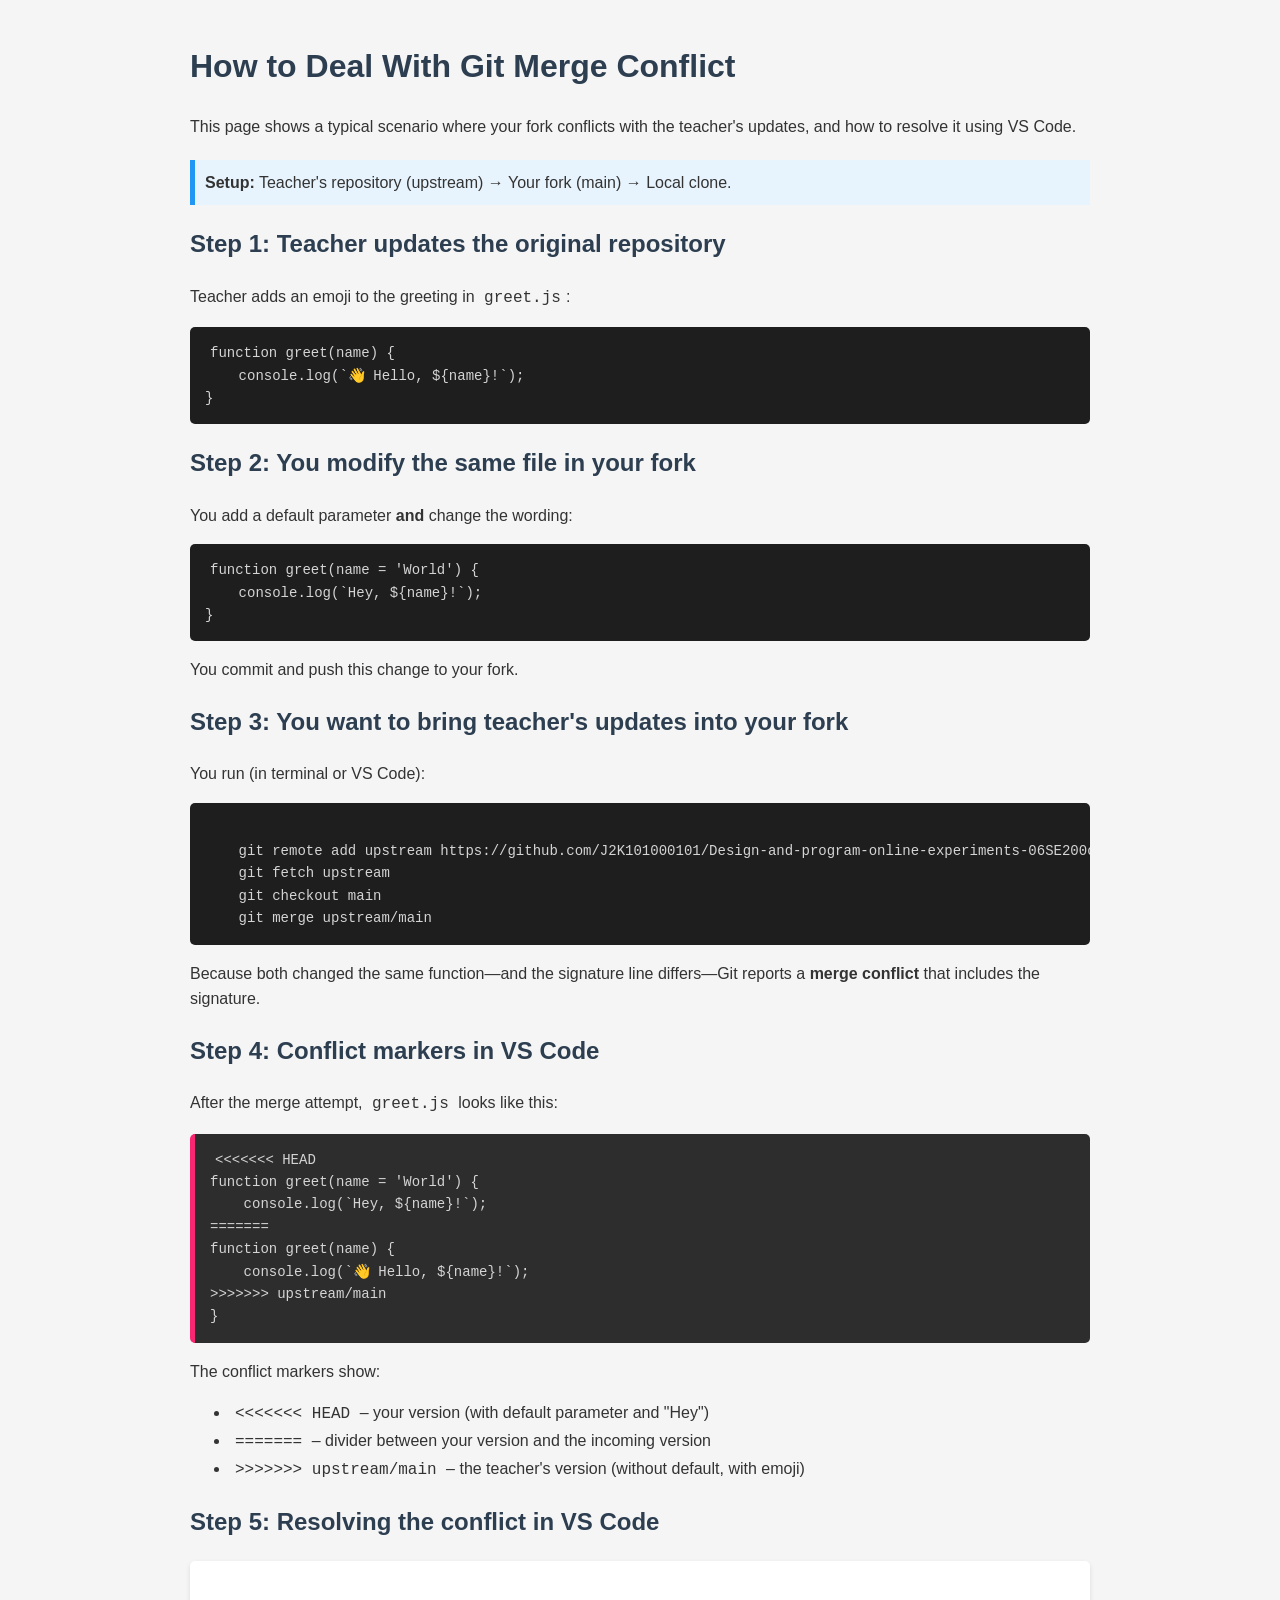
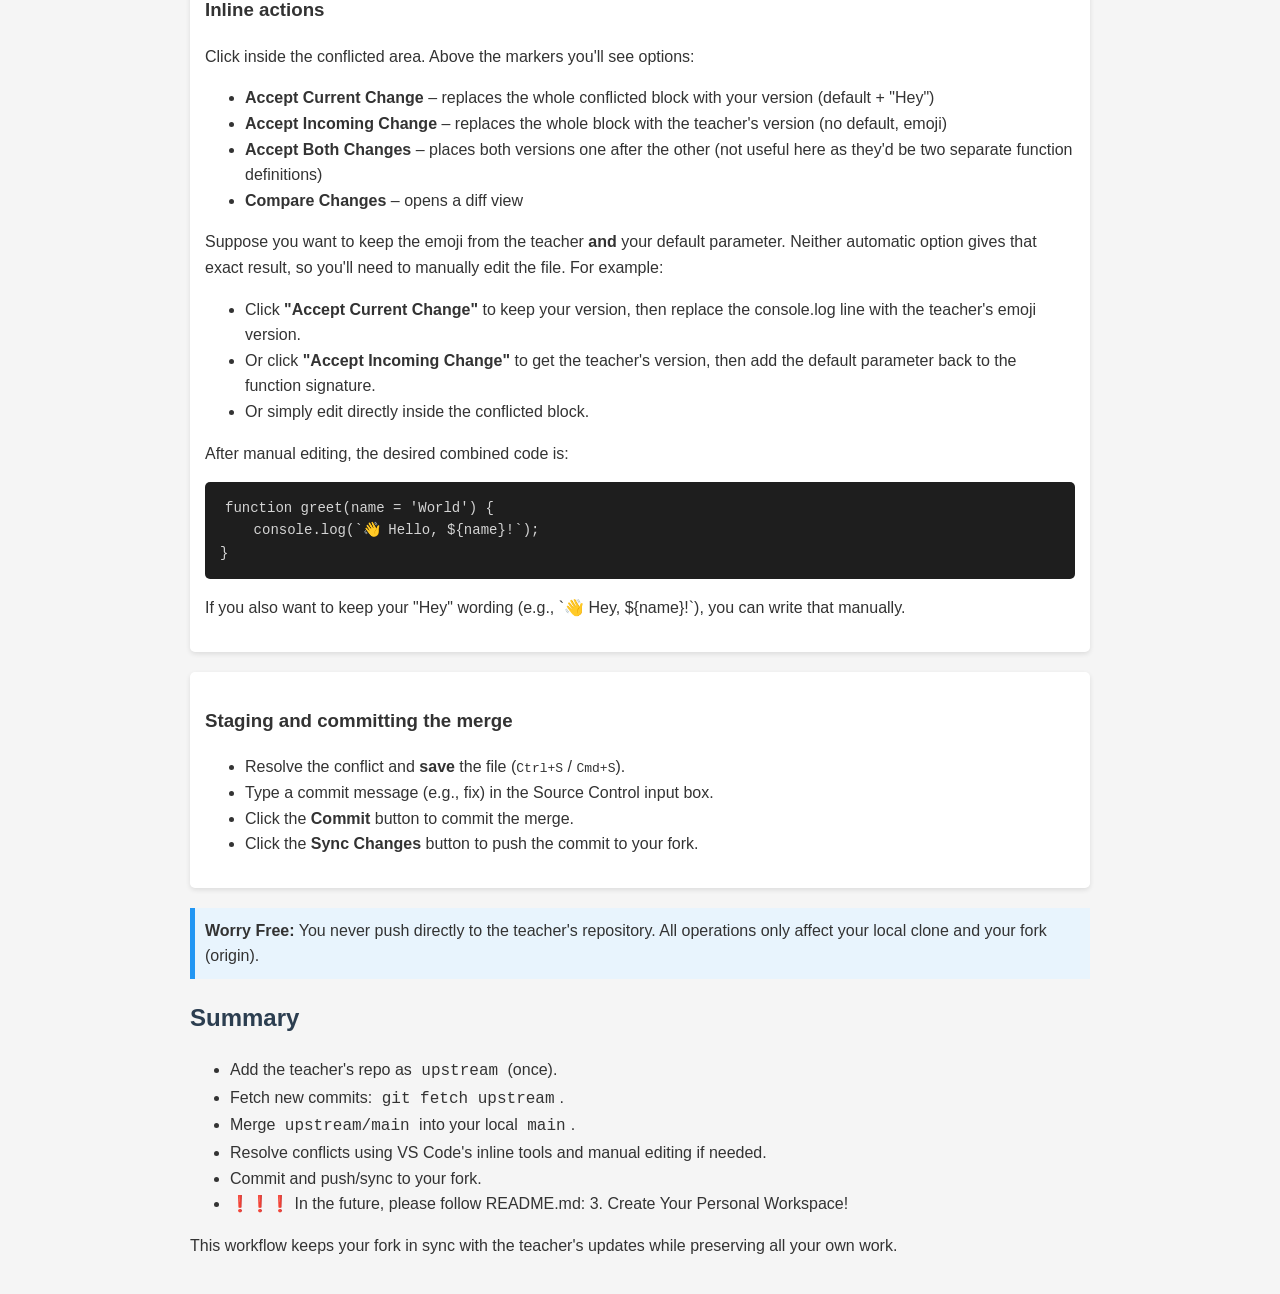
==== git_merge_conflict.html @ 3d89b4f2 "Merge remote-tracking branch 'upstream/main'" ====
<!DOCTYPE html>
<html lang="en">
<head>
    <meta charset="UTF-8">
    <meta name="viewport" content="width=device-width, initial-scale=1.0">
    <title>Git Merge Conflict</title>
    <style>
        body {
            font-family: 'Segoe UI', Tahoma, Geneva, Verdana, sans-serif;
            line-height: 1.6;
            max-width: 900px;
            margin: 0 auto;
            padding: 20px;
            background: #f5f5f5;
            color: #333;
        }
        h1, h2 {
            color: #2c3e50;
        }
        pre {
            background: #1e1e1e;
            color: #d4d4d4;
            padding: 15px;
            border-radius: 5px;
            overflow-x: auto;
            font-family: 'Courier New', Courier, monospace;
            font-size: 14px;
        }
        code {
            padding: 2px 5px;
            border-radius: 3px;
            font-family: 'Courier New', Courier, monospace;
        }
        .conflict {
            background: #2d2d2d;
            border-left: 5px solid #f92672;
        }
        .note {
            background: #e8f4fd;
            border-left: 5px solid #2196f3;
            padding: 10px;
            margin: 20px 0;
        }
        .step {
            background: #fff;
            padding: 15px;
            margin: 20px 0;
            border-radius: 5px;
            box-shadow: 0 2px 5px rgba(0,0,0,0.1);
        }
    </style>
</head>
<body>
    <h1>How to Deal With Git Merge Conflict</h1>
    <p>This page shows a typical scenario where your fork conflicts with the teacher's updates, and how to resolve it using VS Code.</p>

    <div class="note">
        <strong>Setup:</strong> Teacher's repository (upstream) → Your fork (main) → Local clone.
    </div>

    <h2>Step 1: Teacher updates the original repository</h2>
    <p>Teacher adds an emoji to the greeting in <code>greet.js</code>:</p>
    <pre><code>function greet(name) {
    console.log(`👋 Hello, ${name}!`);
}</code></pre>

    <h2>Step 2: You modify the same file in your fork</h2>
    <p>You add a default parameter <strong>and</strong> change the wording:</p>
    <pre><code>function greet(name = 'World') {
    console.log(`Hey, ${name}!`);
}</code></pre>
    <p>You commit and push this change to your fork.</p>

    <h2>Step 3: You want to bring teacher's updates into your fork</h2>
    <p>You run (in terminal or VS Code):</p>
    <pre><code>
    git remote add upstream https://github.com/J2K101000101/Design-and-program-online-experiments-06SE200o800i-.git
    git fetch upstream
    git checkout main
    git merge upstream/main</code></pre>
    <p>Because both changed the same function—and the signature line differs—Git reports a <strong>merge conflict</strong> that includes the signature.</p>

    <h2>Step 4: Conflict markers in VS Code</h2>
    <p>After the merge attempt, <code>greet.js</code> looks like this:</p>
    <pre class="conflict"><code>&lt;&lt;&lt;&lt;&lt;&lt;&lt; HEAD
function greet(name = 'World') {
    console.log(`Hey, ${name}!`);
=======
function greet(name) {
    console.log(`👋 Hello, ${name}!`);
&gt;&gt;&gt;&gt;&gt;&gt;&gt; upstream/main
}</code></pre>
    <p>The conflict markers show:</p>
    <ul>
        <li><code>&lt;&lt;&lt;&lt;&lt;&lt;&lt; HEAD</code> – your version (with default parameter and "Hey")</li>
        <li><code>=======</code> – divider between your version and the incoming version</li>
        <li><code>&gt;&gt;&gt;&gt;&gt;&gt;&gt; upstream/main</code> – the teacher's version (without default, with emoji)</li>
    </ul>

    <h2>Step 5: Resolving the conflict in VS Code</h2>
    <div class="step">
        <h3>Inline actions</h3>
        <p>Click inside the conflicted area. Above the markers you'll see options:</p>
        <ul>
            <li><strong>Accept Current Change</strong> – replaces the whole conflicted block with your version (default + "Hey")</li>
            <li><strong>Accept Incoming Change</strong> – replaces the whole block with the teacher's version (no default, emoji)</li>
            <li><strong>Accept Both Changes</strong> – places both versions one after the other (not useful here as they'd be two separate function definitions)</li>
            <li><strong>Compare Changes</strong> – opens a diff view</li>
        </ul>

        <p>Suppose you want to keep the emoji from the teacher <strong>and</strong> your default parameter. Neither automatic option gives that exact result, so you'll need to manually edit the file. For example:</p>
        <ul>
            <li>Click <strong>"Accept Current Change"</strong> to keep your version, then replace the console.log line with the teacher's emoji version.</li>
            <li>Or click <strong>"Accept Incoming Change"</strong> to get the teacher's version, then add the default parameter back to the function signature.</li>
            <li>Or simply edit directly inside the conflicted block.</li>
        </ul>

        <p>After manual editing, the desired combined code is:</p>
        <pre><code>function greet(name = 'World') {
    console.log(`👋 Hello, ${name}!`);
}</code></pre>
        <p>If you also want to keep your "Hey" wording (e.g., `👋 Hey, ${name}!`), you can write that manually.</p>
    </div>

    <div class="step">
        <h3>Staging and committing the merge</h3>
        <ul>
            <li>Resolve the conflict and <strong>save</strong> the file (<kbd>Ctrl+S</kbd> / <kbd>Cmd+S</kbd>).</li>
            <li>Type a commit message (e.g., fix) in the Source Control input box.</li>
            <li>Click the <strong>Commit</strong> button to commit the merge.</li>
            <li>Click the <strong>Sync Changes</strong> button to push the commit to your fork.</li>
        </ul>
    </div>

    <div class="note">
        <strong>Worry Free:</strong> You never push directly to the teacher's repository. All operations only affect your local clone and your fork (origin).
    </div>

    <h2>Summary</h2>
    <ul>
        <li>Add the teacher's repo as <code>upstream</code> (once).</li>
        <li>Fetch new commits: <code>git fetch upstream</code>.</li>
        <li>Merge <code>upstream/main</code> into your local <code>main</code>.</li>
        <li>Resolve conflicts using VS Code's inline tools and manual editing if needed.</li>
        <li>Commit and push/sync to your fork.</li>
        <li>❗❗❗ In the future, please follow README.md: 3. Create Your Personal Workspace!</li>
    </ul>

    <p>This workflow keeps your fork in sync with the teacher's updates while preserving all your own work.</p>
</body>
</html>
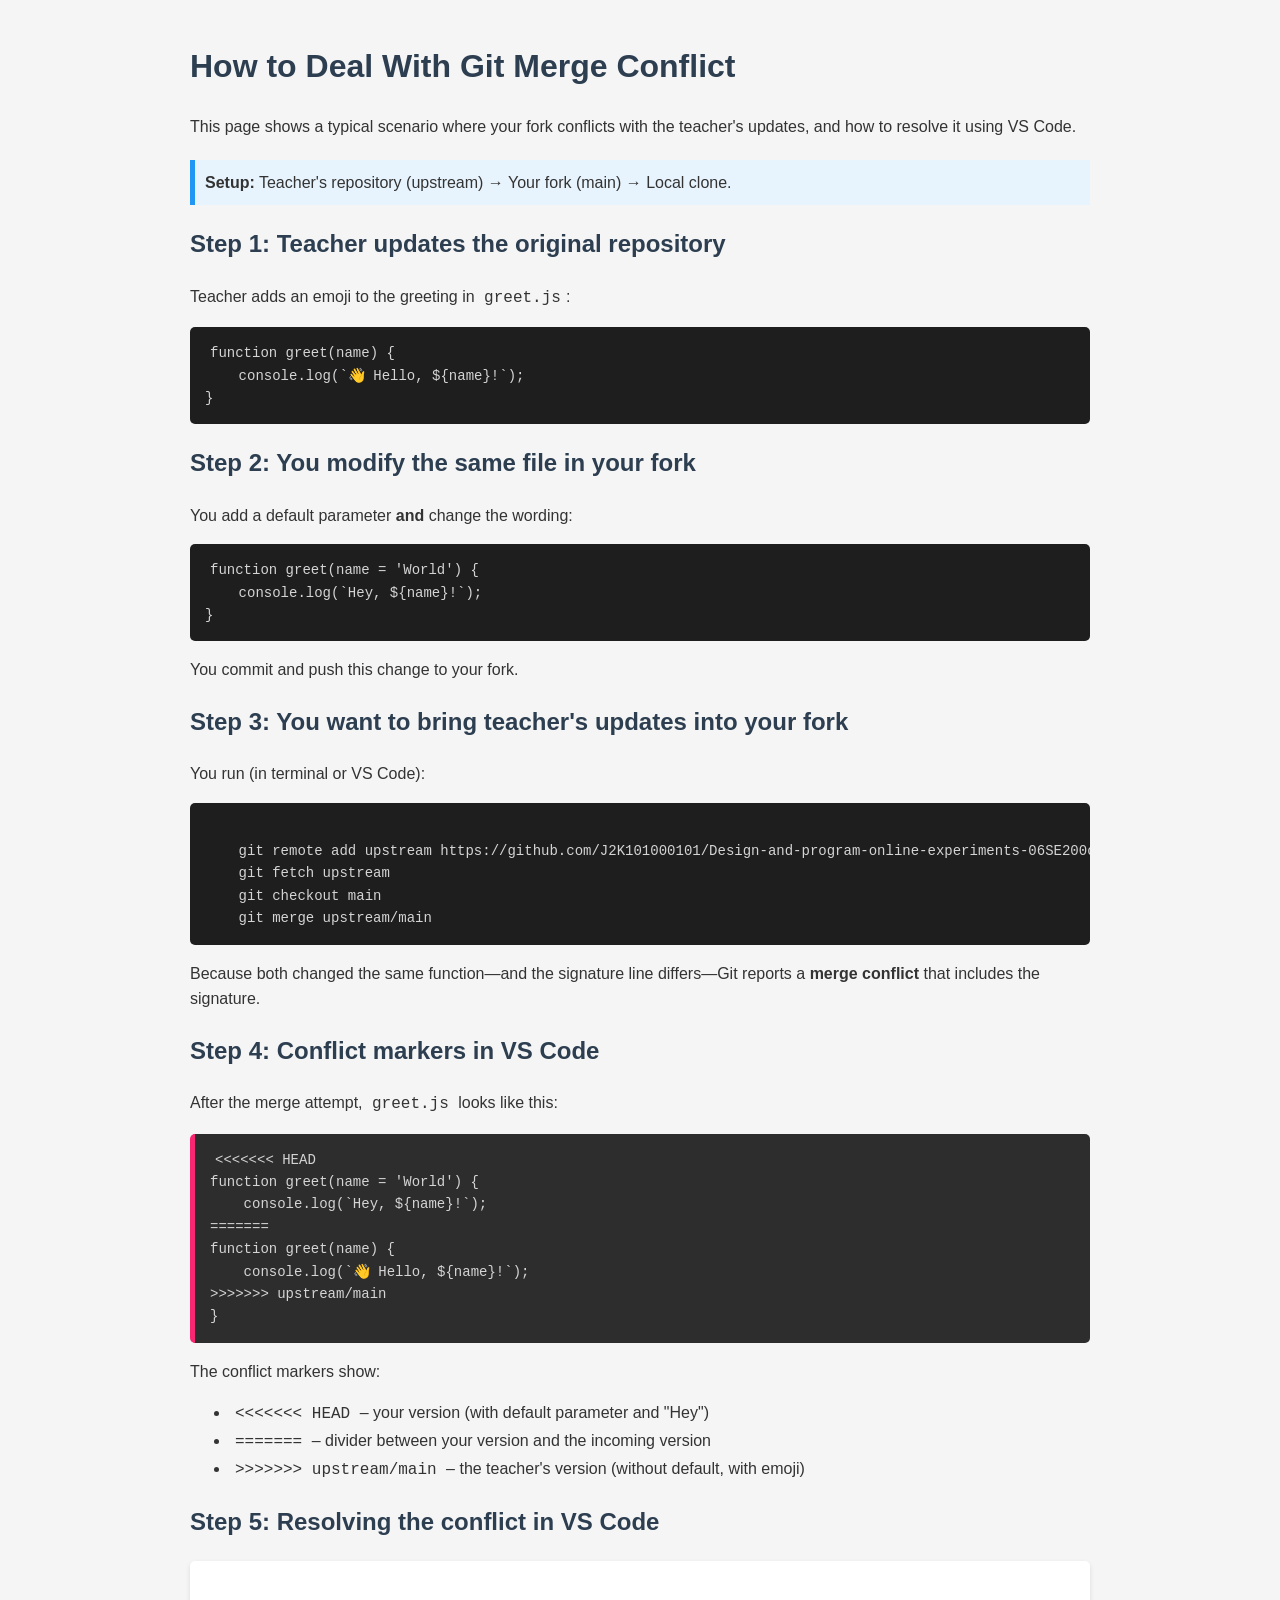
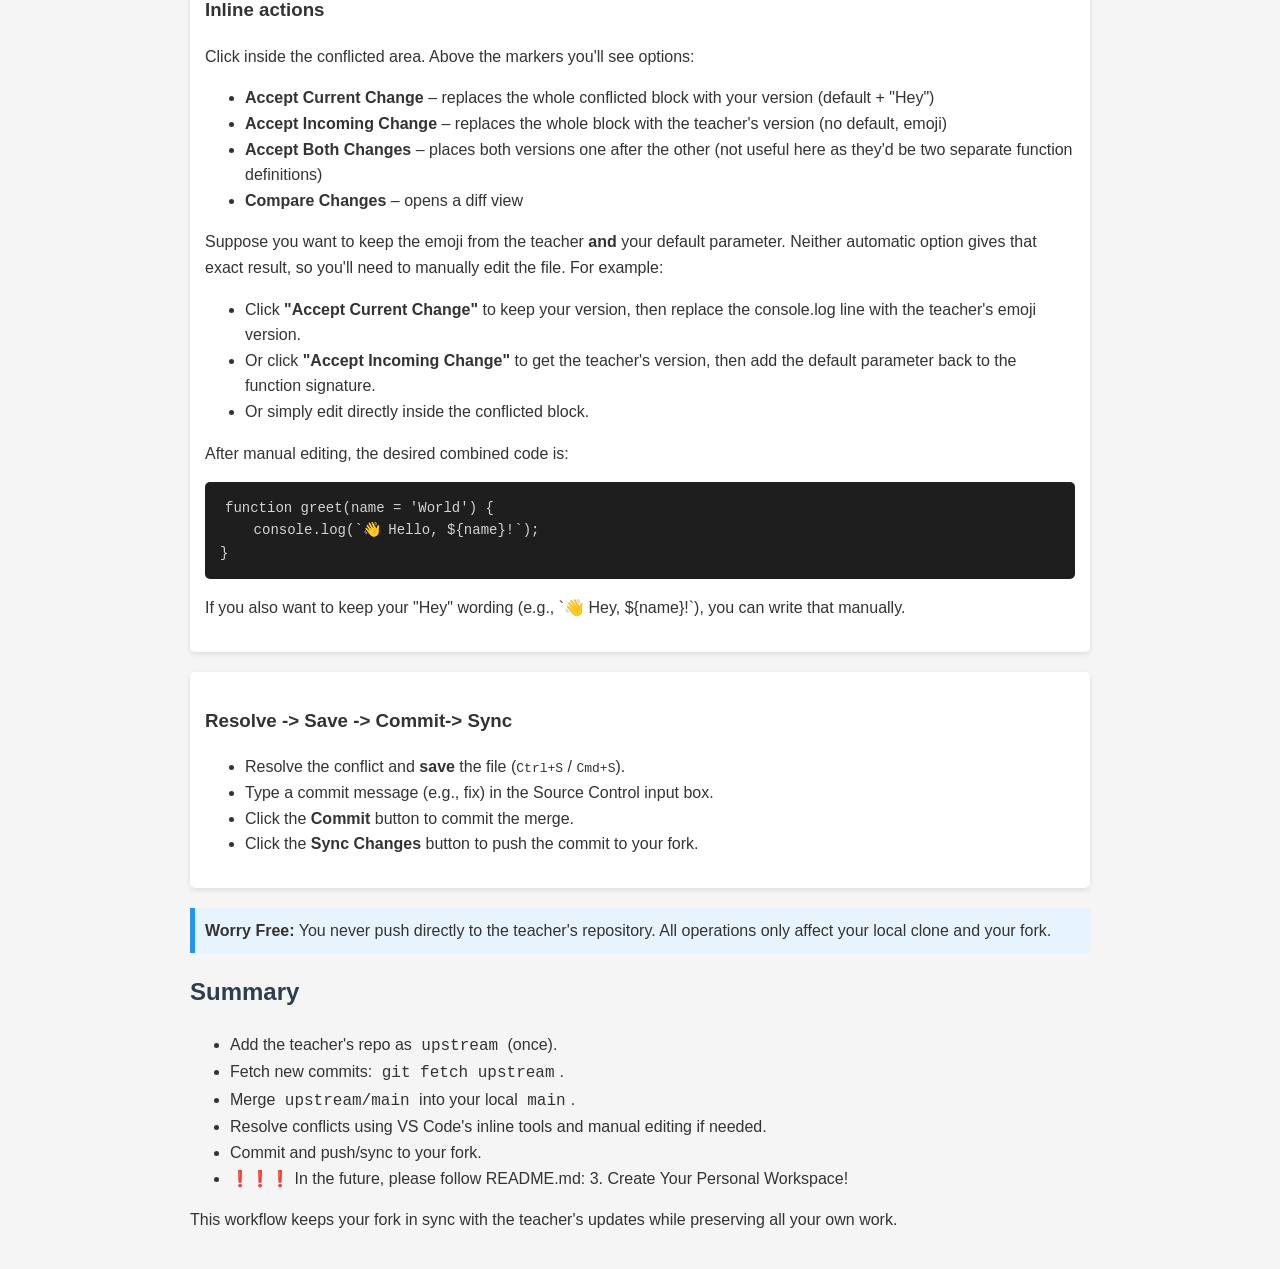
==== commit 8a5df0fd: "Session 5 file" ====
--- a/git_merge_conflict.html
+++ b/git_merge_conflict.html
@@ -123,7 +123,7 @@
     </div>
 
     <div class="step">
-        <h3>Staging and committing the merge</h3>
+        <h3>Resolve -> Save -> Commit-> Sync </h3>
         <ul>
             <li>Resolve the conflict and <strong>save</strong> the file (<kbd>Ctrl+S</kbd> / <kbd>Cmd+S</kbd>).</li>
             <li>Type a commit message (e.g., fix) in the Source Control input box.</li>
@@ -133,7 +133,7 @@
     </div>
 
     <div class="note">
-        <strong>Worry Free:</strong> You never push directly to the teacher's repository. All operations only affect your local clone and your fork (origin).
+        <strong>Worry Free:</strong> You never push directly to the teacher's repository. All operations only affect your local clone and your fork.
     </div>
 
     <h2>Summary</h2>
